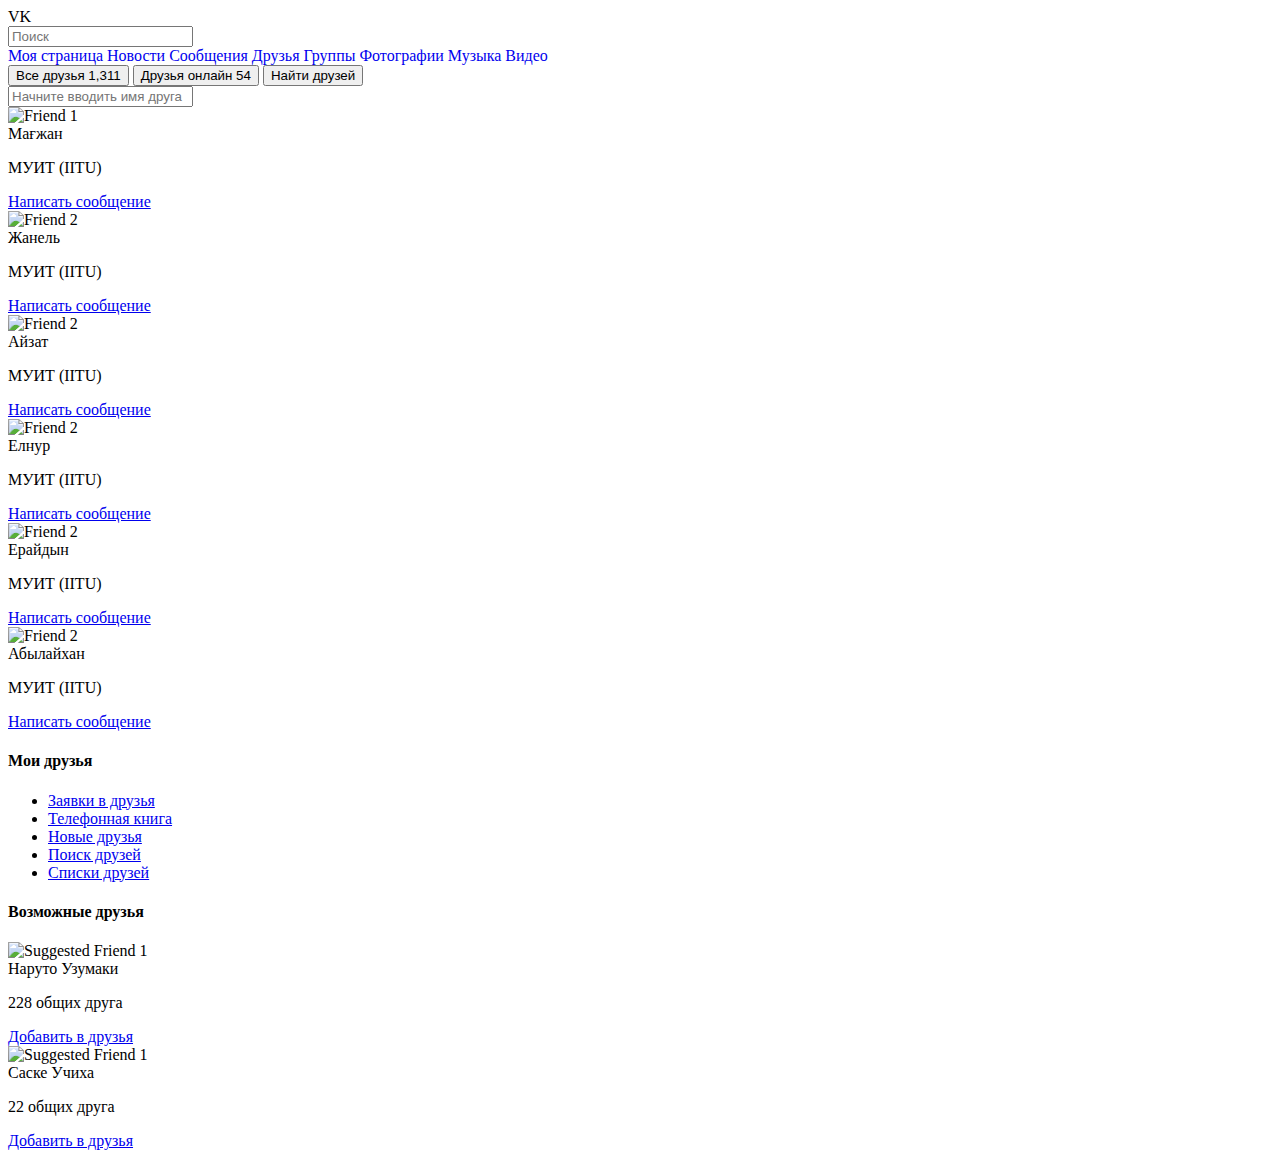
==== index2.html @ 4dad5702 "Add files via upload" ====
<!DOCTYPE html>
<html lang="ru">
<head>
    <meta charset="UTF-8">
    <meta name="viewport" content="width=device-width, initial-scale=1.0">
    <title>Друзья</title>
    <link rel="stylesheet" href="/Task2/style.css">
</head>
<body>

    <header class="header">
        <div class="logo">VK</div>
        <div class="search-bar">
            <input type="text" placeholder="Поиск">
        </div>
    </header>

    <div class="container">
        <div class="sidebar">
            <a href="index.html" style="text-decoration: none;">Моя страница</a>
            <a href="#" style="text-decoration: none;">Новости</a>
            <a href="#" style="text-decoration: none;">Сообщения</a>
            <a href="#" style="text-decoration: none;">Друзья</a>
            <a href="#" style="text-decoration: none;">Группы</a>
            <a href="#" style="text-decoration: none;">Фотографии</a>
            <a href="#" style="text-decoration: none;">Музыка</a>
            <a href="#" style="text-decoration: none;">Видео</a>
        </div>

        <div class="friends-section">
            <div class="friends-header">
                <button class="tab active">Все друзья 1,311</button>
                <button class="tab">Друзья онлайн 54</button>
                <button class="find-btn">Найти друзей</button>
            </div>
            <div class="friends-search">
                <input type="text" placeholder="Начните вводить имя друга">
            </div>
            <div class="friends-list">
                <div class="friend-item">
                    <img src="https://zornet.ru/_fr/81/0416976.jpg" alt="Friend 1">
                    <div class="friend-info">
                        <span>Мағжан</span>
                        <p>МУИТ (IITU)</p>
                        <a href="#">Написать сообщение</a>
                    </div>
                </div>
                <div class="friend-item">
                    <img src="https://zornet.ru/_fr/81/5880201.jpg" alt="Friend 2">
                    <div class="friend-info">
                        <span>Жанель</span>
                        <p>МУИТ (IITU)</p>
                        <a href="#">Написать сообщение</a>
                    </div>
                </div>
                <div class="friend-item">
                    <img src="https://zornet.ru/_fr/81/8447465.jpg" alt="Friend 2">
                    <div class="friend-info">
                        <span>Айзат</span>
                        <p>МУИТ (IITU)</p>
                        <a href="#">Написать сообщение</a>
                    </div>
                </div>
                <div class="friend-item">
                    <img src="https://zornet.ru/_fr/81/9000967.gif" alt="Friend 2">
                    <div class="friend-info">
                        <span>Елнур</span>
                        <p>МУИТ (IITU)</p>
                        <a href="#">Написать сообщение</a>
                    </div>
                </div>
                <div class="friend-item">
                    <img src="https://zornet.ru/_fr/81/1993698.jpg" alt="Friend 2">
                    <div class="friend-info">
                        <span>Ерайдын</span>
                        <p>МУИТ (IITU)</p>
                        <a href="#">Написать сообщение</a>
                    </div>
                </div>
                <div class="friend-item">
                    <img src="https://zornet.ru/_fr/81/1435171.jpg" alt="Friend 2">
                    <div class="friend-info">
                        <span>Абылайхан</span>
                        <p>МУИТ (IITU)</p>
                        <a href="#">Написать сообщение</a>
                    </div>
                </div>
                

            </div>
        </div>

        <div class="extra-info">
            <div class="my-friends">
                <h4>Мои друзья</h4>
                <ul>
                    <li><a href="#">Заявки в друзья</a></li>
                    <li><a href="#">Телефонная книга</a></li>
                    <li><a href="#">Новые друзья</a></li>
                    <li><a href="#">Поиск друзей</a></li>
                    <li><a href="#">Списки друзей</a></li>
                </ul>
            </div>
            <div class="possible-friends">
                <h4>Возможные друзья</h4>
                <div class="suggested-friend">
                    <img src="https://encrypted-tbn0.gstatic.com/images?q=tbn:ANd9GcSDm6Z6rPTDFO-Q7DcaGF7wydy9RzfCW27g0g&s" alt="Suggested Friend 1">
                    <div>
                        <span>Наруто Узумаки</span>
                        <p>228 общих друга</p>
                        <a href="#">Добавить в друзья</a>
                    </div>
                </div>
            </div>
            <div class="possible-friends">
                <div class="suggested-friend">
                    <img src="https://encrypted-tbn0.gstatic.com/images?q=tbn:ANd9GcR7wVwr1KYtkAi5zpqX8D5FakKbF1MCIWTOvQ&s" alt="Suggested Friend 1">
                    <div>
                        <span>Саске Учиха</span>
                        <p>22 общих друга</p>
                        <a href="#">Добавить в друзья</a>
                    </div>
                </div>
            </div>
        </div>
    </div>

</body>
</html>
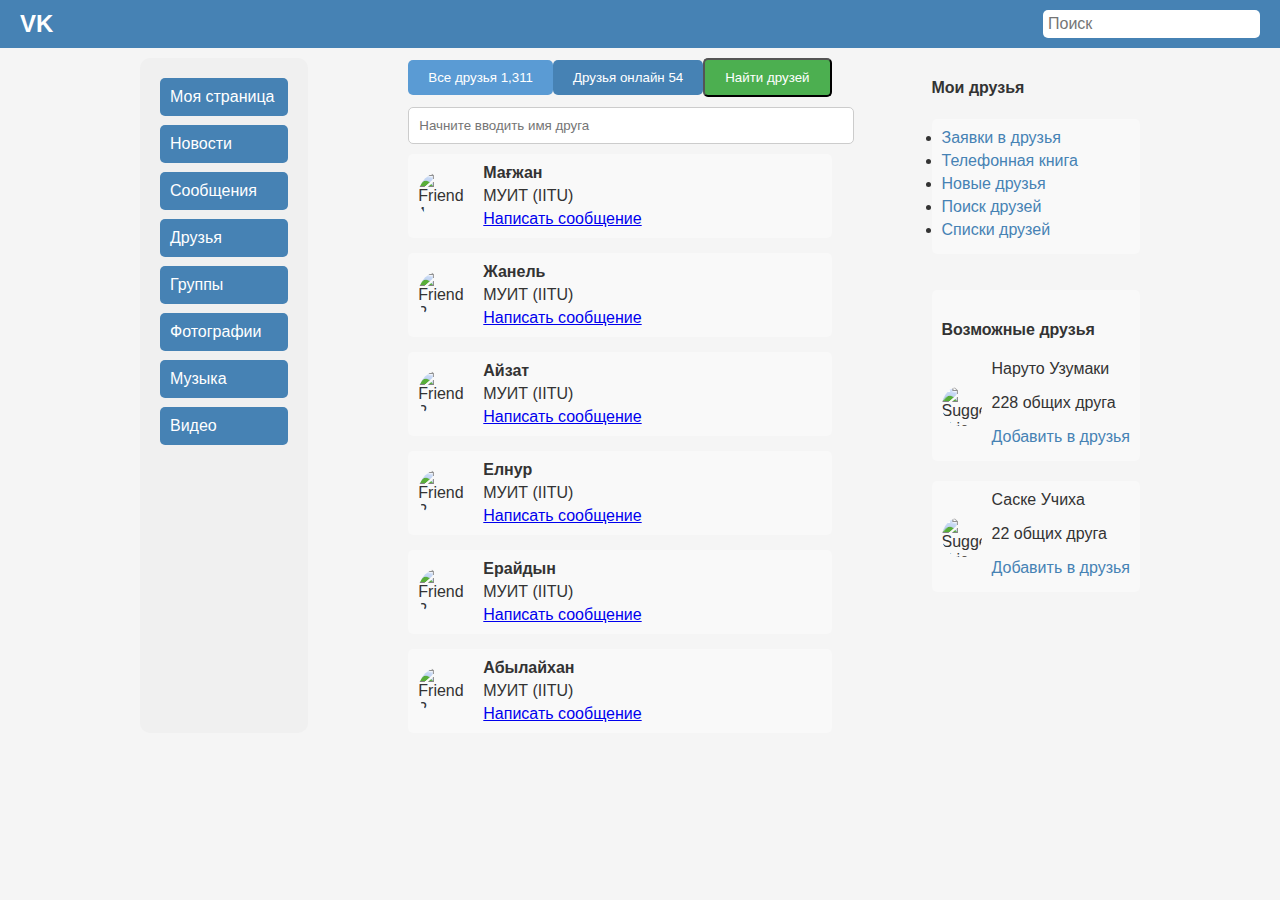
==== commit cd3c7a80: "Update index2.html" ====
--- a/index2.html
+++ b/index2.html
@@ -4,7 +4,7 @@
     <meta charset="UTF-8">
     <meta name="viewport" content="width=device-width, initial-scale=1.0">
     <title>Друзья</title>
-    <link rel="stylesheet" href="/Task2/style.css">
+    <link rel="stylesheet" href="style.css">
 </head>
 <body>
 
--- a/style.css
+++ b/style.css
@@ -0,0 +1,222 @@
+body {
+    margin: 0;
+    font-family: Arial, sans-serif;
+    background-color: #f5f5f5;
+    color: #333;
+}
+
+.header {
+    display: flex;
+    justify-content: space-between;
+    align-items: center;
+    background-color: #4682B4;
+    padding: 10px 20px;
+    color: white;
+}
+
+.header .logo {
+    font-size: 24px;
+    font-weight: bold;
+}
+
+.header .search-bar input {
+    padding: 5px;
+    font-size: 16px;
+    border-radius: 5px;
+    border: none;
+}
+
+.container {
+    display: flex;
+    max-width: 1000px;
+    margin: 10px auto;
+    gap: 100px;
+}
+
+.sidebar {
+    flex: 1;
+    background-color: #f0f0f0;
+    padding: 20px;
+    border-radius: 10px;
+    display: flex;
+    flex-direction: column;
+    gap: 9px;
+}
+
+.sidebar a {
+    padding: 10px;
+    font-size: 16px;
+    border-radius: 5px;
+    background-color: #4682B4;
+    color: white;
+    text-decoration: none;
+}
+
+.sidebar a:hover {
+    background-color: #5a9bd4;
+}
+
+.profile {
+    flex: 2;
+    background-color: white;
+    padding: 20px;
+    border-radius: 8px;
+    text-align: center;
+}
+
+.profile .avatar img {
+    width: 400px;
+    height: 400px;
+    margin-bottom: 10px;
+}
+
+.profile .edit-btn {
+    padding: 10px 20px;
+    background-color: #4682B4;
+    color: white;
+    border: none;
+    border-radius: 5px;
+    cursor: pointer;
+}
+
+.profile .friends {
+    margin-top: 20px;
+}
+
+.profile .friend-list {
+    display: grid;
+    grid-template-columns: repeat(3, 1fr);
+    gap: 10px;
+}
+
+.friend {
+    text-align: center;
+}
+
+.friend img {
+    width: 100px;
+    height: 100px;
+    border-radius: 50%;
+    display: block;
+    margin: 0 auto;
+}
+
+.info {
+    flex: 3;
+    background-color: white;
+    padding: 20px;
+    border-radius: 8px;
+}
+
+.details, .photos, .post {
+    margin-bottom: 20px;
+}
+
+.photos .photo-grid {
+    width: 250px;
+    height: 300px;
+    display: grid;
+    grid-template-columns: repeat(2, 1fr);
+    gap: 10px;
+}
+
+.photos img {
+    width: 100%;
+    border-radius: 8px;
+}
+
+.friends-header {
+    display: flex;
+    justify-content: space-between;
+    align-items: center;
+    margin-bottom: 10px;
+}
+
+.friends-header .tab {
+    padding: 10px 20px;
+    border: none;
+    border-radius: 5px;
+    background-color: #4682B4;
+    color: white;
+    cursor: pointer;
+}
+
+.friends-header .tab.active {
+    background-color: #5a9bd4;
+}
+
+.find-btn {
+    background-color: #4CAF50;
+    color: white;
+    padding: 10px 20px;
+    border-radius: 5px;
+    cursor: pointer;
+}
+
+.friends-search input {
+    width: 100%;
+    padding: 10px;
+    margin-bottom: 10px;
+    border: 1px solid #ccc;
+    border-radius: 5px;
+}
+
+.friends-list {
+    display: flex;
+    flex-direction: column;
+    gap: 15px;
+}
+
+.friend-item {
+    display: flex;
+    align-items: center;
+    gap: 15px;
+    padding: 10px;
+    background-color: #f9f9f9;
+    border-radius: 5px;
+}
+
+.friend-item img {
+    width: 50px;
+    height: 50px;
+    border-radius: 50%;
+}
+
+.friend-info span {
+    font-weight: bold;
+}
+
+.friend-info p {
+    margin: 5px 0;
+}
+
+.extra-info {
+    display: flex;
+    flex-direction: column;
+    gap: 20px;
+}
+
+.my-friends ul, .possible-friends {
+    background-color: #f9f9f9;
+    border-radius: 5px;
+    padding: 10px;
+}
+
+.my-friends ul li a, .possible-friends a {
+    text-decoration: none;
+    color: #4682B4;
+    display: block;
+    margin-bottom: 5px;
+}
+
+.possible-friends .suggested-friend {
+    display: flex;
+    align-items: center;
+    gap: 10px;
+}
+
+.possible-friends img {
+    width: 40px;
+    height: 40px;
+    border-radius: 50%;
+}
